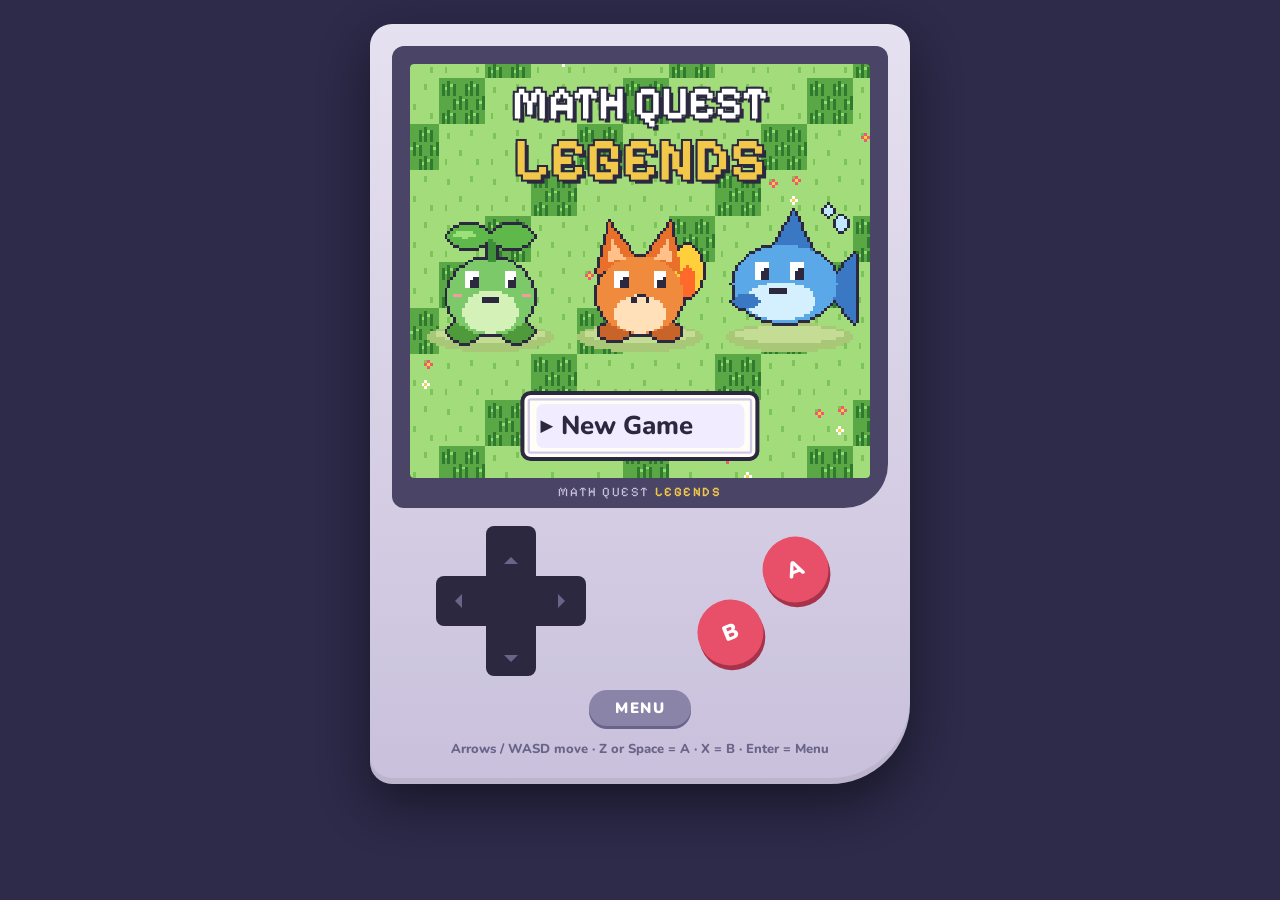
==== index.html @ 14412e5c "Math Quest Legends: first playable version Pixel-art creature-catching RPG for K-3 where every battl" ====
<!doctype html>
<html lang="en">
<head>
<meta charset="utf-8">
<meta name="viewport" content="width=device-width, initial-scale=1, viewport-fit=cover">
<title>Math Quest Legends</title>
<meta name="description" content="A pixel-art monster-catching adventure where every battle move is a math problem.">
<meta name="theme-color" content="#2d2a4a">
<link rel="manifest" href="manifest.webmanifest">
<link rel="icon" href="favicon-32.png" sizes="32x32">
<link rel="apple-touch-icon" href="apple-touch-icon.png">
<meta name="apple-mobile-web-app-capable" content="yes">
<meta name="mobile-web-app-capable" content="yes">
<meta name="apple-mobile-web-app-status-bar-style" content="black-translucent">
<meta name="apple-mobile-web-app-title" content="MQ Legends">
<link rel="preconnect" href="https://fonts.googleapis.com">
<link rel="preconnect" href="https://fonts.gstatic.com" crossorigin>
<link rel="stylesheet" href="https://fonts.googleapis.com/css2?family=Nunito:wght@700;800;900&family=Pixelify+Sans:wght@400;600&display=swap">
<link rel="stylesheet" href="style.css">
</head>
<body>
<main class="console">
  <div class="bezel">
    <div class="screen" id="screen">
      <canvas id="cv" width="160" height="144"></canvas>
      <div id="ui"></div>
      <div id="fade"></div>
    </div>
    <div class="brand">MATH QUEST <b>LEGENDS</b></div>
  </div>

  <div class="pad">
    <div class="dpad">
      <button data-btn="up" class="d up" aria-label="Up"></button>
      <button data-btn="left" class="d left" aria-label="Left"></button>
      <span class="d mid"></span>
      <button data-btn="right" class="d right" aria-label="Right"></button>
      <button data-btn="down" class="d down" aria-label="Down"></button>
    </div>
    <div class="ab">
      <button data-btn="b" class="b" aria-label="B button">B</button>
      <button data-btn="a" class="a" aria-label="A button">A</button>
    </div>
  </div>
  <button data-btn="start" class="start">MENU</button>
  <p class="keys">Arrows / WASD move · Z or Space = A · X = B · Enter = Menu</p>
</main>

<script src="js/data.js"></script>
<script src="js/art.js"></script>
<script src="js/math.js"></script>
<script src="js/game.js"></script>
<script>
if ('serviceWorker' in navigator) {
  window.addEventListener('load', function () { navigator.serviceWorker.register('sw.js').catch(function () {}); });
}
</script>
</body>
</html>
---- style.css ----
:root {
  --ink: #2b2840;
  --paper: #fffdf6;
  --shell: #e6e1f0;
  --shell-dark: #c9c1dc;
  --bezel: #4a4566;
  --accent: #e8506a;
  --accent-dark: #a8324a;
  --gold: #f2c84b;
}

* { box-sizing: border-box; }

html, body {
  margin: 0;
  min-height: 100%;
  background: #2d2a4a;
}

body {
  display: flex;
  justify-content: center;
  /* Rounded, easy-to-read text for young readers; the pixel font is only for the logo. */
  font-family: 'Nunito', system-ui, sans-serif;
  font-weight: 800;
  color: var(--ink);
  -webkit-user-select: none;
  user-select: none;
  -webkit-touch-callout: none;
  -webkit-tap-highlight-color: transparent;
  touch-action: manipulation;
  overscroll-behavior: none;
}

button { font: inherit; color: inherit; cursor: pointer; }

/* ---------- console shell ---------- */

.console {
  width: min(100%, 540px);
  min-height: 100dvh;
  display: flex;
  flex-direction: column;
  align-items: center;
  gap: 14px;
  padding: max(12px, env(safe-area-inset-top)) 16px max(16px, env(safe-area-inset-bottom));
  background: linear-gradient(var(--shell), var(--shell-dark));
}

@media (min-width: 600px) and (min-height: 700px) {
  body { align-items: center; padding: 24px 0; }
  .console {
    min-height: 0;
    border-radius: 22px 22px 80px 22px;
    box-shadow: 0 20px 50px #0007, inset 0 -6px 0 #0001;
    padding: 22px 22px 26px;
  }
}

.bezel {
  width: min(100%, calc((100dvh - 290px) * 1.11 + 36px));
  min-width: min(100%, 280px);
  background: var(--bezel);
  padding: 18px 18px 8px;
  border-radius: 12px 12px 44px 12px;
}

.brand {
  font-family: 'Pixelify Sans', ui-monospace, monospace;
  font-weight: 400;
  text-align: center;
  color: #c9c1dc;
  font-size: 13px;
  letter-spacing: .12em;
  padding-top: 6px;
}
.brand b { color: var(--gold); font-weight: 600; }

.screen {
  position: relative;
  width: 100%;
  aspect-ratio: 160 / 144;
  background: #000;
  border-radius: 4px;
  overflow: hidden;
  container-type: inline-size;
}

#cv {
  display: block;
  width: 100%;
  height: 100%;
  image-rendering: pixelated;
  image-rendering: crisp-edges;
}

#ui {
  position: absolute;
  inset: 0;
  font-size: 5.4cqw;
  line-height: 1.25;
}

#fade {
  position: absolute;
  inset: 0;
  background: #000;
  opacity: 0;
  pointer-events: none;
  transition: opacity .2s;
}
#fade.on { opacity: 1; }
#fade.flash { background: #fff; opacity: 1; transition: none; }

/* ---------- controls ---------- */

.pad {
  width: 100%;
  max-width: 420px;
  display: flex;
  justify-content: space-between;
  align-items: center;
  padding: 4px 6px 0;
}

.dpad {
  display: grid;
  grid-template: repeat(3, 50px) / repeat(3, 50px);
}
.d { background: var(--ink); border: 0; padding: 0; }
.d.up { grid-area: 1 / 2; border-radius: 8px 8px 0 0; }
.d.left { grid-area: 2 / 1; border-radius: 8px 0 0 8px; }
.d.mid { grid-area: 2 / 2; }
.d.right { grid-area: 2 / 3; border-radius: 0 8px 8px 0; }
.d.down { grid-area: 3 / 2; border-radius: 0 0 8px 8px; }
.d.on { background: #4a4566; }
.d::after {
  content: '';
  display: block;
  margin: auto;
  width: 0; height: 0;
  border: 7px solid transparent;
}
.d.up::after { border-bottom-color: #6a6488; margin-top: 12px; }
.d.down::after { border-top-color: #6a6488; margin-top: 22px; }
.d.left::after { border-right-color: #6a6488; margin-left: 12px; }
.d.right::after { border-left-color: #6a6488; margin-left: 22px; }

.ab {
  display: flex;
  gap: 18px;
  transform: rotate(-22deg);
  margin-right: 6px;
}
.ab button {
  width: 66px;
  height: 66px;
  border-radius: 50%;
  border: 0;
  background: var(--accent);
  color: #fff;
  font-size: 22px;
  font-weight: 900;
  box-shadow: 0 5px 0 var(--accent-dark);
}
.ab .b { margin-top: 34px; }
.ab button.on { transform: translateY(4px); box-shadow: 0 1px 0 var(--accent-dark); }

.start {
  border: 0;
  background: #8a84a8;
  color: #fff;
  font-size: 15px;
  font-weight: 900;
  letter-spacing: .1em;
  padding: 8px 26px;
  border-radius: 999px;
  box-shadow: 0 3px 0 #6a6488;
}
.start.on { transform: translateY(2px); box-shadow: none; }

.keys {
  margin: 0;
  font-size: 13px;
  color: #6a6488;
  text-align: center;
}
@media (hover: none) { .keys { display: none; } }

/* ---------- in-screen UI (sizes in cqw so it scales with the screen) ---------- */

.box {
  position: absolute;
  background: var(--paper);
  border: .9cqw solid var(--ink);
  border-radius: 2.2cqw;
  box-shadow: inset 0 0 0 .7cqw var(--paper), inset 0 0 0 1.2cqw #cfc8e6;
}

.dialog {
  left: 1.5%;
  right: 1.5%;
  bottom: 1.5%;
  height: 31%;
  padding: 3cqw 5cqw;
  font-size: 5.6cqw;
  line-height: 1.3;
  white-space: pre-line;
  cursor: pointer;
}
.dialog.split .txt { width: 40%; font-size: 5cqw; }
.dialog .more {
  position: absolute;
  right: 3.5cqw;
  bottom: 2cqw;
  font-size: 4cqw;
  opacity: 0;
}
.dialog.done .more { opacity: 1; animation: blink .9s steps(2) infinite; }
@keyframes blink { 50% { opacity: 0; } }

.menu {
  right: 1.5%;
  bottom: 34%;
  min-width: 42%;
  max-width: 97%;
  max-height: 64%;
  overflow-y: auto;
  padding: 2cqw 2.5cqw;
  display: grid;
  grid-template-columns: repeat(var(--cols, 1), auto);
  align-content: start;
  gap: .4cqw 2cqw;
}
.menu .item {
  all: unset;
  position: relative;
  display: flex;
  align-items: center;
  gap: 2.2cqw;
  padding: 1.3cqw 2cqw 1.3cqw 5.5cqw;
  font-size: 5.6cqw;
  border-radius: 1.5cqw;
  cursor: pointer;
}
.menu .item.sel { background: #f1ecff; }
.menu .item.sel::before {
  content: '▶';
  position: absolute;
  left: 1cqw;
  font-size: 3.6cqw;
}
.menu .item.dim { opacity: .45; }
.menu .item small { display: block; font-size: 3.8cqw; opacity: .7; }
.menu .item img { width: 10cqw; height: 10cqw; image-rendering: pixelated; flex: none; }

.menu.battle-menu {
  bottom: 1.5%;
  height: 31%;
  min-width: 0;
  width: 56%;
  max-height: none;
  align-content: center;
}
.menu.battle-menu .item { font-size: 5.4cqw; padding: 1cqw 1cqw 1cqw 5cqw; }
.menu.battle-menu.moves .item { font-size: 4.8cqw; padding: .4cqw 1cqw .4cqw 5cqw; }
.menu.battle-menu.moves .item small { font-size: 3.4cqw; }

.menu.full { left: 1.5%; right: 1.5%; top: 1.5%; bottom: 1.5%; max-height: none; }
.menu.full .head { font-size: 6cqw; font-weight: 900; padding: 1cqw 2cqw 2cqw; }
.menu.start-menu { top: 1.5%; bottom: auto; max-height: 97%; min-width: 46%; }
.menu.title-menu { left: 50%; right: auto; bottom: 4%; transform: translateX(-50%); min-width: 52%; }

/* quiz */
.quiz {
  left: 1.5%;
  right: 1.5%;
  bottom: 1.5%;
  top: 27%;
  padding: 2.5cqw 3cqw;
  display: flex;
  flex-direction: column;
  gap: 1.5cqw;
}
/* Math uses a rounded font: in the pixel font 5/S and 2/Z look alike. */
.quiz .tag { display: flex; justify-content: center; align-items: center; gap: 2cqw; font-size: 4.2cqw; min-height: 6cqw; }
.quiz .hear { font-size: 6cqw; line-height: 1; cursor: pointer; padding: 0 1cqw; }
.quiz .q { font-family: 'Nunito', system-ui, sans-serif; font-size: 8.6cqw; font-weight: 900; text-align: center; line-height: 1.15; }
.quiz .q.long { font-size: 6.6cqw; font-weight: 800; }
.quiz.has-vis { top: 15%; }
.quiz .vis {
  font-size: 8cqw;
  text-align: center;
  white-space: pre-line;
  line-height: 1.15;
  font-family: 'Apple Color Emoji', 'Segoe UI Emoji', 'Noto Color Emoji', sans-serif;
}
.answers {
  display: grid;
  grid-template-columns: 1fr 1fr;
  gap: 2cqw;
  margin-top: auto;
}
.answers.three { grid-template-columns: 1fr 1fr 1fr; }
.ans {
  all: unset;
  text-align: center;
  font-family: 'Nunito', system-ui, sans-serif;
  font-size: 7.6cqw;
  font-weight: 900;
  padding: 1.6cqw 0;
  border: .7cqw solid var(--ink);
  border-radius: 2cqw;
  background: #f1ecff;
  cursor: pointer;
}
/* The keyboard cursor only shows once a key is used, so touch players don't see a pre-picked answer. */
body.kb .ans.sel { outline: .9cqw solid var(--accent); outline-offset: .3cqw; }
.ans.right { background: #98e38c; }
.ans.wrong { background: #f6a1a1; }

/* battle hud */
.hud {
  padding: 1.2cqw 2.6cqw 1.6cqw;
  font-size: 4.8cqw;
  box-shadow: none;
}
.hud.enemy { left: 3%; top: 4%; width: 56%; }
.hud.me { right: 3%; top: 41%; width: 55%; }
.hud .nm { display: flex; justify-content: space-between; font-weight: 900; }
.hud .lv { font-weight: 700; }
.hud .bar { display: flex; align-items: center; gap: 1.5cqw; font-size: 3.4cqw; font-weight: 900; }
.hud .hp { flex: 1; height: 2.2cqw; background: #4a4560; border-radius: 1cqw; overflow: hidden; }
.hud .hp i { display: block; height: 100%; width: 100%; background: #4cc760; transition: width .45s, background-color .3s; }
.hud .hpn { text-align: right; font-size: 4.2cqw; }
.hud .xp { height: 1.2cqw; background: #d8d4e8; border-radius: 1cqw; overflow: hidden; margin-top: .4cqw; }
.hud .xp i { display: block; height: 100%; background: #4a9ae8; transition: width .45s; }
.hud.enemy .hpn, .hud.enemy .xp { display: none; }

/* panels */
.panel {
  inset: 1.5%;
  padding: 3cqw 4.5cqw;
  overflow-y: auto;
  font-size: 5cqw;
  cursor: pointer;
}
.panel h3 { margin: 0 0 2cqw; font-size: 6.4cqw; }
.panel .row { display: flex; justify-content: space-between; gap: 3cqw; padding: 1.2cqw 0; border-bottom: .3cqw dashed #cfc8e6; }
.panel .row span:last-child { text-align: right; }
.panel p { margin: 1.5cqw 0; }
.panel .hint { font-size: 3.8cqw; opacity: .6; margin-top: 3cqw; }
.panel .pic { float: right; width: 30cqw; image-rendering: pixelated; margin: 0 0 2cqw 2cqw; }

.pop {
  left: 50%;
  top: 4%;
  width: 42%;
  transform: translateX(-50%);
  padding: 2cqw;
}
.pop img { display: block; width: 100%; image-rendering: pixelated; }

/* title + name entry */
.title { position: absolute; left: 0; right: 0; top: 4%; text-align: center; pointer-events: none; }
.logo {
  font-family: 'Pixelify Sans', ui-monospace, monospace;
  font-size: 10cqw;
  font-weight: 600;
  line-height: 1;
  color: #fff;
  text-shadow: .8cqw .8cqw 0 var(--ink), -.5cqw -.5cqw 0 var(--ink), .5cqw -.5cqw 0 var(--ink), -.5cqw .5cqw 0 var(--ink);
}
.logo span { display: block; font-weight: 600; font-size: 13cqw; color: var(--gold); margin-top: 1cqw; }

.namebox {
  left: 6%;
  right: 6%;
  top: 14%;
  padding: 4cqw 5cqw;
  display: flex;
  flex-direction: column;
  gap: 3cqw;
  font-size: 5.6cqw;
}
.namebox input {
  font: inherit;
  font-size: 7cqw;
  padding: 1.5cqw 2.5cqw;
  border: .7cqw solid var(--ink);
  border-radius: 1.6cqw;
  width: 100%;
  background: #fff;
  -webkit-user-select: text;
  user-select: text;
}
.namebox .ok {
  border: .7cqw solid var(--ink);
  border-radius: 1.6cqw;
  background: var(--gold);
  font-size: 6cqw;
  font-weight: 900;
  padding: 1.5cqw;
}
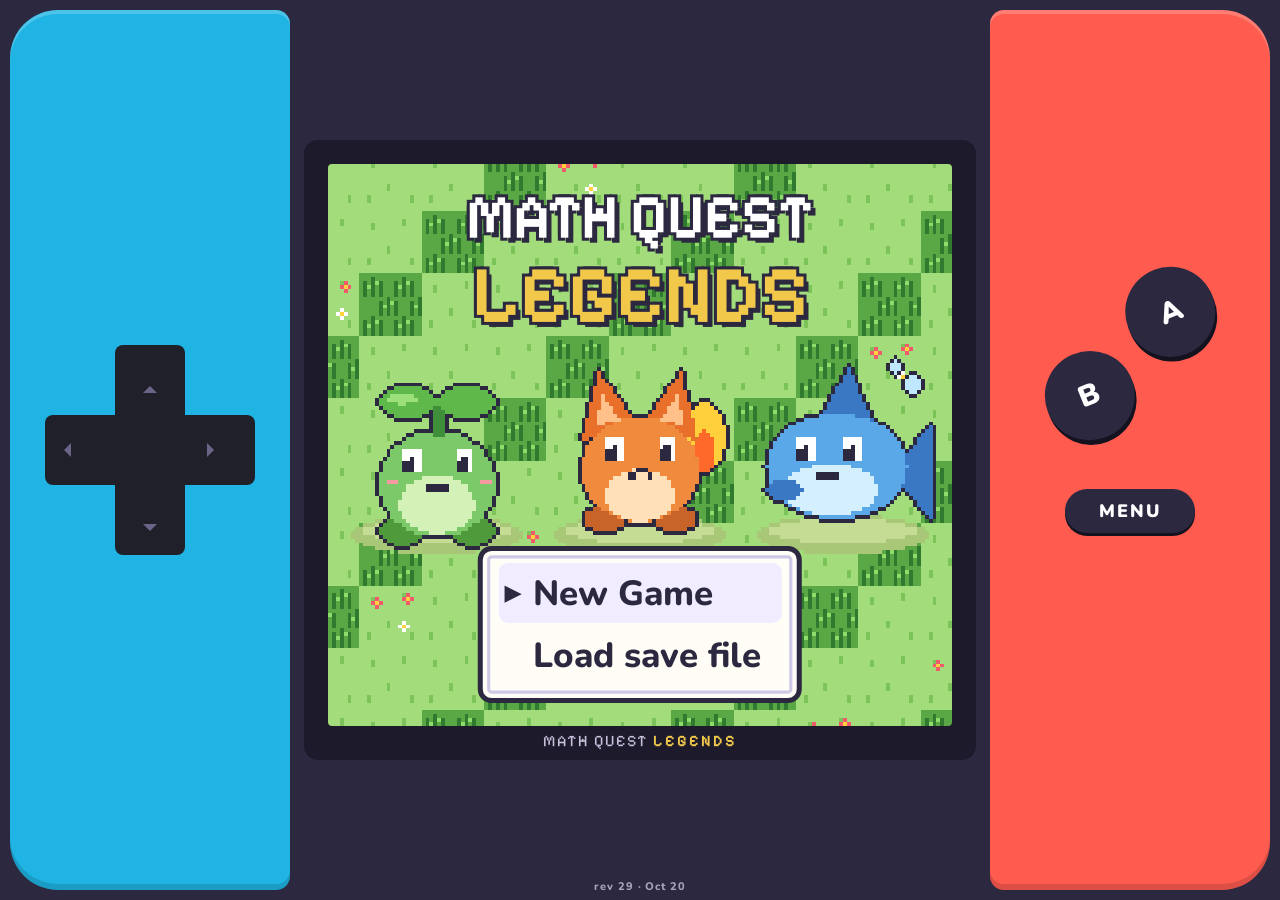
==== commit 7c613051: "Show the revision under the controls (rev 29 · Oct 20) A pre-commit hook stamps js/version.js with t" ====
--- a/index.html
+++ b/index.html
@@ -44,8 +44,10 @@
   </div>
   <button data-btn="start" class="start">MENU</button>
   <p class="keys">Arrows / WASD move · Z or Space = A · X = B · Enter = Menu</p>
+  <p class="rev" id="rev"></p>
 </main>
 
+<script src="js/version.js"></script>
 <script src="js/data.js"></script>
 <script src="js/art.js"></script>
 <script src="js/math.js"></script>
--- a/style.css
+++ b/style.css
@@ -10,6 +10,11 @@
 }
 
 * { box-sizing: border-box; }
+
+/* Stop double-tap zoom everywhere: fast tapping on A would zoom the page on
+   iPhone and iPad. touch-action isn't inherited, so it has to go on everything. */
+*, *::before, *::after { touch-action: manipulation; }
+.pad, .pad *, .start { touch-action: none; }
 
 html, body {
   margin: 0;
@@ -37,13 +42,15 @@
 /* ---------- console shell ---------- */
 
 .console {
+  position: relative;
   width: min(100%, 540px);
   min-height: 100dvh;
   display: flex;
   flex-direction: column;
   align-items: center;
   gap: 14px;
-  padding: max(12px, env(safe-area-inset-top)) 16px max(16px, env(safe-area-inset-bottom));
+  /* Extra room below the status bar / notch so nothing sits under it on a home-screen app. */
+  padding: max(12px, calc(env(safe-area-inset-top) + 18px)) 16px max(16px, env(safe-area-inset-bottom));
   background: linear-gradient(var(--shell), var(--shell-dark));
 }
 
@@ -271,30 +278,47 @@
 .menu.start-menu { top: 1.5%; bottom: auto; max-height: 97%; min-width: 46%; }
 .menu.title-menu { left: 50%; right: auto; bottom: 4%; transform: translateX(-50%); min-width: 52%; }
 
-/* quiz */
-.quiz {
-  left: 1.5%;
-  right: 1.5%;
-  bottom: 1.5%;
-  top: 27%;
-  padding: 2.5cqw 3cqw;
+/* quiz: the whole screen, so there is room for pictures and hints */
+.quiz, .teach {
+  inset: 1.5%;
+  overflow-y: auto;
+  padding: 2cqw 3cqw;
   display: flex;
   flex-direction: column;
-  gap: 1.5cqw;
-}
-/* Math uses a rounded font: in the pixel font 5/S and 2/Z look alike. */
-.quiz .tag { display: flex; justify-content: center; align-items: center; gap: 2cqw; font-size: 4.2cqw; min-height: 6cqw; }
-.quiz .hear { font-size: 6cqw; line-height: 1; cursor: pointer; padding: 0 1cqw; }
-.quiz .q { font-family: 'Nunito', system-ui, sans-serif; font-size: 8.6cqw; font-weight: 900; text-align: center; line-height: 1.15; }
-.quiz .q.long { font-size: 6.6cqw; font-weight: 800; }
-.quiz.has-vis { top: 15%; }
-.quiz .vis {
-  font-size: 8cqw;
-  text-align: center;
-  white-space: pre-line;
-  line-height: 1.15;
-  font-family: 'Apple Color Emoji', 'Segoe UI Emoji', 'Noto Color Emoji', sans-serif;
-}
+  gap: 1.4cqw;
+}
+.qhead {
+  display: flex;
+  justify-content: space-between;
+  align-items: center;
+  font-size: 4cqw;
+  color: #6a6488;
+}
+.hear {
+  all: unset;
+  font-size: 5.6cqw;
+  line-height: 1;
+  cursor: pointer;
+  padding: 0 1cqw;
+}
+.quiz, .teach { overflow-x: hidden; }
+.quiz .q { font-size: 8.6cqw; font-weight: 900; text-align: center; line-height: 1.15; }
+.quiz .q.long { font-size: 4.8cqw; font-weight: 800; text-align: left; line-height: 1.25; }
+
+.bubble {
+  display: flex;
+  align-items: center;
+  gap: 2cqw;
+  background: #fff6d6;
+  border: .6cqw solid #f2c84b;
+  border-radius: 2cqw;
+  padding: 1cqw 2cqw;
+  font-size: 4.1cqw;
+  line-height: 1.2;
+}
+.bubble[hidden] { display: none; }
+.bubble img { width: 9cqw; height: 9cqw; image-rendering: pixelated; flex: none; }
+
 .answers {
   display: grid;
   grid-template-columns: 1fr 1fr;
@@ -302,13 +326,20 @@
   margin-top: auto;
 }
 .answers.three { grid-template-columns: 1fr 1fr 1fr; }
+.answers.four { grid-template-columns: repeat(4, 1fr); }
+/* Big numbers (102,000) don't fit four across: the game switches to 2 x 2 and shrinks the text. */
+.answers.long, .answers.xlong { gap: 1.4cqw; }
+.answers.long .ans { font-size: 6cqw; padding: .8cqw 0; }
+.answers.xlong .ans { font-size: 4.8cqw; padding: .8cqw 0; }
 .ans {
   all: unset;
+  min-width: 0;
+  overflow: hidden;
+  white-space: nowrap;
   text-align: center;
-  font-family: 'Nunito', system-ui, sans-serif;
-  font-size: 7.6cqw;
+  font-size: 7.4cqw;
   font-weight: 900;
-  padding: 1.6cqw 0;
+  padding: 1.4cqw 0;
   border: .7cqw solid var(--ink);
   border-radius: 2cqw;
   background: #f1ecff;
@@ -317,7 +348,87 @@
 /* The keyboard cursor only shows once a key is used, so touch players don't see a pre-picked answer. */
 body.kb .ans.sel { outline: .9cqw solid var(--accent); outline-offset: .3cqw; }
 .ans.right { background: #98e38c; }
-.ans.wrong { background: #f6a1a1; }
+.ans.wrong { background: #f6a1a1; opacity: .7; }
+.ans:disabled { cursor: default; }
+
+.qfoot { display: flex; justify-content: center; gap: 3cqw; }
+.hintbtn {
+  border: .6cqw solid var(--ink);
+  border-radius: 999px;
+  background: var(--gold);
+  font-size: 4.6cqw;
+  font-weight: 900;
+  padding: .8cqw 4cqw;
+}
+.hintbtn.teach { background: #c9b0f4; }
+.hintbtn[hidden] { display: none; }
+
+/* pictures */
+.vis { display: flex; justify-content: center; align-items: center; gap: 2cqw; flex-wrap: wrap; }
+.vis.tenframe .frame {
+  display: grid;
+  grid-template-columns: repeat(5, 6.6cqw);
+  grid-auto-rows: 6.6cqw;
+  border: .5cqw solid var(--ink);
+  background: #fff;
+}
+.vis.tenframe .cell { border: .2cqw solid #b8b0d4; display: grid; place-items: center; position: relative; }
+.vis.tenframe .dot::after { content: ''; width: 72%; height: 72%; border-radius: 50%; }
+.vis.tenframe .dot.a::after { background: #e8506a; }
+.vis.tenframe .dot.b::after { background: #4a9ae8; }
+.vis.tenframe .gone::after { opacity: .3; }
+.vis.tenframe .gone::before { content: '✕'; position: absolute; font-size: 4.4cqw; color: var(--ink); }
+
+.vis.baseten .grp { display: flex; align-items: flex-end; gap: .7cqw; }
+.vis.baseten .rod { width: 2.4cqw; height: 15cqw; background: repeating-linear-gradient(#4a9ae8 0 1.1cqw, #2b6cb0 1.1cqw 1.3cqw); border: .25cqw solid var(--ink); }
+.vis.baseten .ones { display: grid; grid-template-columns: repeat(3, 2.8cqw); gap: .5cqw; align-content: end; }
+.vis.baseten .cube { width: 2.8cqw; height: 2.8cqw; background: #f2c84b; border: .25cqw solid var(--ink); }
+.vis.baseten .grp.x .rod, .vis.baseten .grp.x .cube { background: #f6a1a1; }
+.vis.baseten .sign { font-size: 7cqw; font-weight: 900; }
+
+.vis.numberline { padding: 1cqw 8cqw 5.4cqw; }
+.vis.numberline .track { position: relative; width: 100%; height: .8cqw; background: var(--ink); border-radius: 1cqw; margin-top: 2cqw; }
+.vis.numberline .tick { position: absolute; top: -1.2cqw; width: .5cqw; height: 3.2cqw; margin-left: -.25cqw; background: var(--ink); }
+.vis.numberline .tick.end { height: 4cqw; top: -1.6cqw; }
+.vis.numberline .mark { position: absolute; top: -1.4cqw; width: 3.6cqw; height: 3.6cqw; margin-left: -1.8cqw; border-radius: 50%; background: #e8506a; border: .4cqw solid var(--ink); }
+.vis.numberline .mark.end { background: none; border: 0; }
+.vis.numberline .mark.q { background: var(--gold); }
+/* The number being asked about sits above the line so it never collides with end labels. */
+.vis.numberline .mark.q b { top: auto; bottom: 4cqw; }
+.vis.numberline { padding-top: 5cqw; }
+.vis.numberline .mark b { position: absolute; top: 4cqw; left: 50%; transform: translateX(-50%); font-size: 3.6cqw; white-space: nowrap; }
+.vis.bars { flex-direction: column; gap: 1cqw; align-items: stretch; padding: 0 3cqw; }
+.vis.bars .bar { display: flex; align-items: center; gap: 1.5cqw; }
+.vis.bars .lbl { width: 9cqw; text-align: right; font-size: 3.8cqw; }
+.vis.bars .cells { flex: 1; display: flex; height: 5cqw; border: .4cqw solid var(--ink); border-radius: 1cqw; overflow: hidden; }
+.vis.bars .cell { flex: 1; border-left: .3cqw solid var(--ink); background: #fff; }
+.vis.bars .cell:first-child { border-left: 0; }
+.vis.bars .cell.on { background: #4a9ae8; }
+.vis.array { flex-direction: column; gap: .6cqw; }
+.vis.array .row { display: flex; gap: .6cqw; }
+.vis.array .dot { width: var(--dot); height: var(--dot); border-radius: 50%; background: #e8506a; }
+
+/* Teach me */
+.teach { overflow-y: auto; gap: 1.2cqw; }
+.teach .intro { margin: 0; font-size: 4cqw; line-height: 1.25; }
+.teach .intro[hidden] { display: none; }
+.teach .work {
+  margin: 0 auto;
+  font-family: ui-monospace, Menlo, Consolas, monospace;
+  font-size: 5cqw;
+  font-weight: 700;
+  line-height: 1.1;
+  background: #2f4a3a;
+  color: #f4f4e8;
+  padding: 1.5cqw 4cqw;
+  border-radius: 1.5cqw;
+  white-space: pre;
+}
+.teach .prompt { margin: 0; font-size: 4.4cqw; line-height: 1.25; }
+.teach .note { margin: 0; min-height: 4.6cqw; font-size: 4cqw; color: #4a4566; }
+.teach .ans { font-size: 6.4cqw; padding: 1cqw 0; }
+.teach .answers { margin-top: 0; }
+.teach .hintbtn { align-self: center; }
 
 /* battle hud */
 .hud {
@@ -402,3 +513,190 @@
   font-weight: 900;
   padding: 1.5cqw;
 }
+
+/* world map + quick travel */
+.mapview { left: 1.5%; right: 1.5%; top: 1.5%; height: 55%; padding: 1.2cqw; display: grid; place-items: center; }
+.worldmap { height: 100%; max-width: 100%; image-rendering: pixelated; border-radius: 1cqw; }
+.menu.maplist { left: 1.5%; right: 1.5%; top: 57.5%; bottom: 1.5%; max-height: none; }
+.menu.maplist .head { font-size: 4.6cqw; font-weight: 900; padding: 0 2cqw 1cqw; }
+.menu.maplist .item { font-size: 5cqw; padding: .6cqw 2cqw .6cqw 5.5cqw; }
+.menu.maplist .item small { font-size: 3.4cqw; }
+
+/* save files */
+.panel.io { cursor: default; display: flex; flex-direction: column; gap: 2.5cqw; }
+.panel.io p { margin: 0; font-size: 4.6cqw; line-height: 1.3; }
+.iobtn {
+  display: block;
+  text-align: center;
+  text-decoration: none;
+  color: var(--ink);
+  border: .7cqw solid var(--ink);
+  border-radius: 2cqw;
+  background: var(--gold);
+  font-size: 5.4cqw;
+  font-weight: 900;
+  padding: 2cqw;
+  cursor: pointer;
+}
+.iobtn.ghost { background: #f1ecff; margin-top: auto; }
+.iobtn input { position: absolute; width: 1px; height: 1px; opacity: 0; pointer-events: none; }
+.iomsg { color: var(--accent-dark); min-height: 5cqw; }
+
+/* typed answers: the controls become a number keypad during a question */
+.console.typing .pad,
+.console.typing .start { display: none; }
+.keypad {
+  width: 100%;
+  max-width: 400px;
+  display: grid;
+  grid-template-columns: repeat(3, 1fr);
+  gap: 10px;
+  padding: 2px 6px 0;
+}
+.keypad[hidden] { display: none; }
+.keypad .key {
+  border: 0;
+  border-radius: 14px;
+  background: var(--ink);
+  color: #fff;
+  font-size: 28px;
+  font-weight: 900;
+  height: 54px;
+  box-shadow: 0 4px 0 #14121f;
+  touch-action: none;
+}
+.keypad .key.on { transform: translateY(3px); box-shadow: 0 1px 0 #14121f; }
+.keypad .key.del { background: #8a84a8; box-shadow: 0 4px 0 #6a6488; }
+.keypad .key.ok { background: #3fae5a; box-shadow: 0 4px 0 #2a7a3e; }
+/* Decimal point key (Grade 5): the bottom row becomes ⌫ 0 . and ✓ gets its own row. */
+.keypad .key.dot { display: none; order: 1; }
+.keypad .key.ok { order: 2; }
+.keypad.dec .key.dot { display: block; }
+.keypad.dec .key.ok { grid-column: 1 / -1; }
+/* Five rows need to fit small phones held upright (iPhone SE). */
+@media (max-height: 700px) and (orientation: portrait) {
+  .keypad.dec { gap: 7px; }
+  .keypad.dec .key { height: 42px; font-size: 24px; }
+}
+
+.entry {
+  margin: auto auto 0;
+  min-width: 40%;
+  text-align: center;
+  font-size: 11cqw;
+  font-weight: 900;
+  line-height: 1.15;
+  padding: 0 4cqw;
+  border: .8cqw solid var(--ink);
+  border-radius: 2.4cqw;
+  background: #fff;
+}
+.entry.empty { color: #c8c2e0; }
+.entry.right { background: #98e38c; }
+.entry.wrong { background: #f6a1a1; animation: shake .3s; }
+@keyframes shake { 25% { transform: translateX(-2cqw); } 75% { transform: translateX(2cqw); } }
+
+/* ---------- tablets: use the bigger screen ---------- */
+@media (min-width: 700px) and (min-height: 900px) {
+  .console { width: min(92vw, 820px); }
+  .bezel { width: min(100%, calc((100dvh - 440px) * 1.11 + 40px)); padding: 24px 24px 10px; }
+  .brand { font-size: 16px; }
+  .pad { max-width: 560px; }
+  .dpad { grid-template: repeat(3, 66px) / repeat(3, 66px); }
+  .ab button { width: 86px; height: 86px; font-size: 28px; }
+  .ab .b { margin-top: 44px; }
+  .start { font-size: 18px; padding: 10px 34px; }
+  .keypad { max-width: 560px; gap: 14px; }
+  .keypad .key { height: 70px; font-size: 34px; border-radius: 18px; }
+  .keys { font-size: 15px; }
+}
+
+/* ---------- side layout: like a Switch, with a grip on each side of the screen ----------
+   Used when the device is sideways, or always if Settings -> Controls says so.
+   Control sizes follow the grip width, so they fit phones and tablets alike. */
+.console.side {
+  --grip: clamp(150px, 24vw, 280px);
+  width: 100%;
+  max-width: none;
+  min-height: 100dvh;
+  border-radius: 0;
+  box-shadow: none;
+  display: grid;
+  grid-template-columns: var(--grip) minmax(0, 1fr) var(--grip);
+  grid-template-rows: 1fr 1fr;
+  grid-template-areas: 'dpad screen ab' 'dpad screen start';
+  align-items: center;
+  justify-items: center;
+  gap: 0 14px;
+  padding: max(10px, env(safe-area-inset-top)) max(10px, env(safe-area-inset-right)) max(10px, env(safe-area-inset-bottom)) max(10px, env(safe-area-inset-left));
+  background: #2b2840;
+}
+body:has(.console.side) { align-items: stretch; padding: 0; }
+/* The two grips (blue left, red right) sit behind the controls. */
+.console.side::before,
+.console.side::after {
+  content: '';
+  grid-row: 1 / -1;
+  align-self: stretch;
+  justify-self: stretch;
+  box-shadow: inset 0 -6px 0 #0002, inset 0 4px 0 #fff3;
+}
+.console.side::before { grid-column: 1; background: #1fb4e3; border-radius: 48px 14px 14px 48px; }
+.console.side::after { grid-column: 3; background: #ff5b4f; border-radius: 14px 48px 48px 14px; }
+.console.side .bezel {
+  grid-area: screen;
+  width: min(100%, calc((100dvh - 80px) * 1.11 + 36px));
+  min-width: 0;
+  background: #1c1a2b;
+  border-radius: 14px;
+}
+.console.side .pad { display: contents; }
+.console.side .dpad,
+.console.side .ab,
+.console.side .start,
+.console.side .keypad { position: relative; z-index: 1; }
+.console.side .dpad {
+  grid-area: dpad;
+  --d: calc(var(--grip) * .25);
+  grid-template: repeat(3, var(--d)) / repeat(3, var(--d));
+}
+.console.side .d { background: #20202a; }
+.console.side .d.on { background: #4a4566; }
+.console.side .ab { grid-area: ab; align-self: end; margin: 0 0 calc(var(--grip) * .1); transform: rotate(-22deg); gap: calc(var(--grip) * .06); }
+.console.side .ab button {
+  --b: calc(var(--grip) * .32);
+  width: var(--b);
+  height: var(--b);
+  font-size: calc(var(--b) * .33);
+  background: #2b2840;
+  box-shadow: 0 5px 0 #14121f;
+}
+.console.side .ab .b { margin-top: calc(var(--grip) * .17); }
+.console.side .ab button.on { box-shadow: 0 1px 0 #14121f; }
+.console.side .start { grid-area: start; align-self: start; margin-top: calc(var(--grip) * .14); background: #2b2840; box-shadow: 0 3px 0 #14121f; }
+.console.side .keys { display: none; }
+.console.side .keypad {
+  grid-column: 3;
+  grid-row: 1 / -1;
+  width: calc(var(--grip) - 24px);
+  max-width: none;
+  gap: 8px;
+  padding: 0;
+}
+.console.side .keypad .key { height: calc(var(--grip) * .21); font-size: calc(var(--grip) * .11); }
+.console.side.typing .pad { display: none; }
+
+/* Which version this is (rev number and date), tucked at the bottom of the controller. */
+.rev {
+  position: absolute;
+  left: 0; right: 0;
+  bottom: max(6px, calc(env(safe-area-inset-bottom) - 8px));
+  margin: 0;
+  text-align: center;
+  font-size: 11px;
+  letter-spacing: .08em;
+  color: #8a84a8;
+  opacity: .8;
+  pointer-events: none;
+}
+.console.side .rev { color: #c9c1dc; }
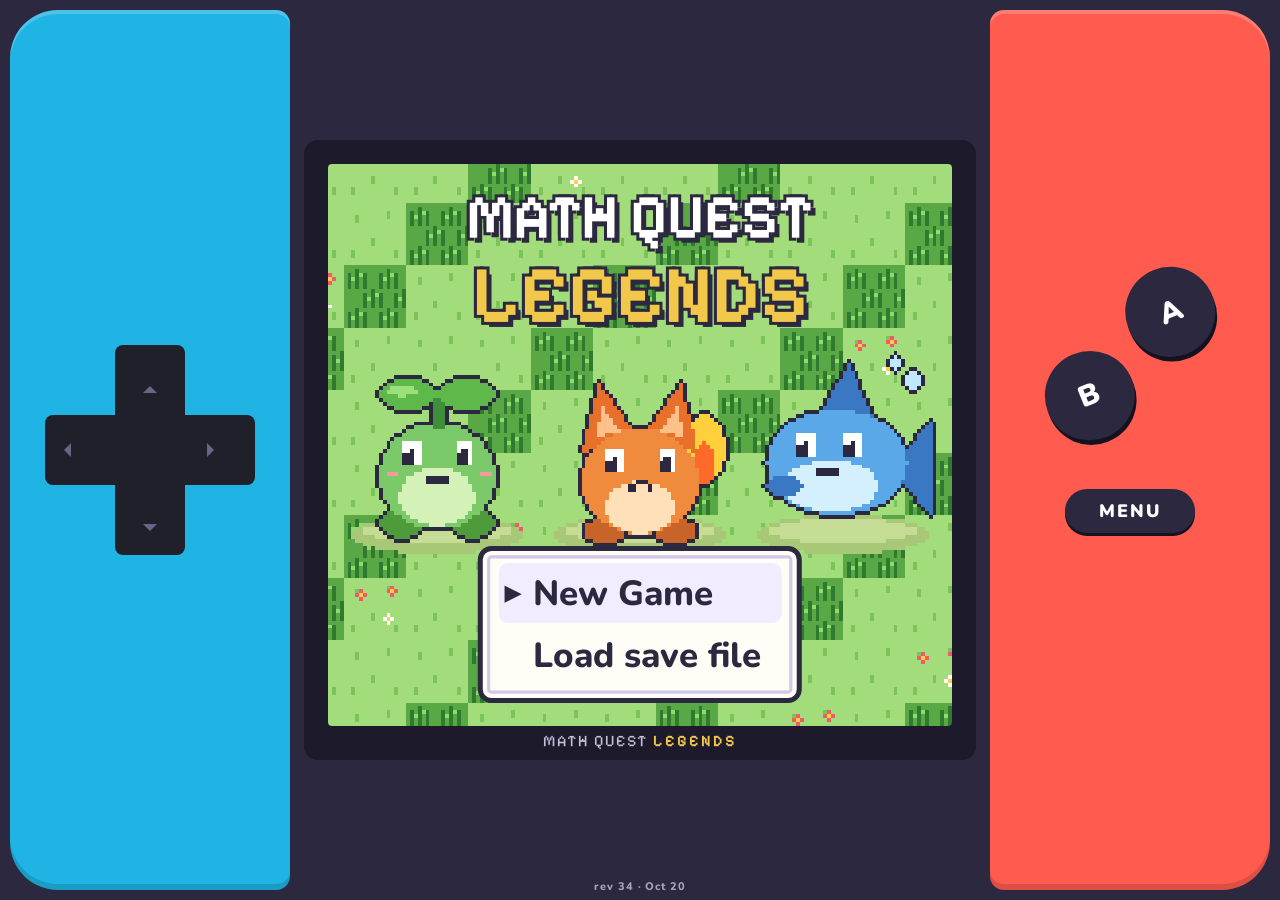
==== commit b32a135c: "Block pinch and double-tap zoom everywhere on iPhone/iPad Co-Authored-By: Claude Opus 5.5 <noreply@a" ====
--- a/index.html
+++ b/index.html
@@ -2,7 +2,7 @@
 <html lang="en">
 <head>
 <meta charset="utf-8">
-<meta name="viewport" content="width=device-width, initial-scale=1, viewport-fit=cover">
+<meta name="viewport" content="width=device-width, initial-scale=1, maximum-scale=1, user-scalable=no, viewport-fit=cover">
 <title>Math Quest Legends</title>
 <meta name="description" content="A pixel-art monster-catching adventure where every battle move is a math problem.">
 <meta name="theme-color" content="#2d2a4a">
